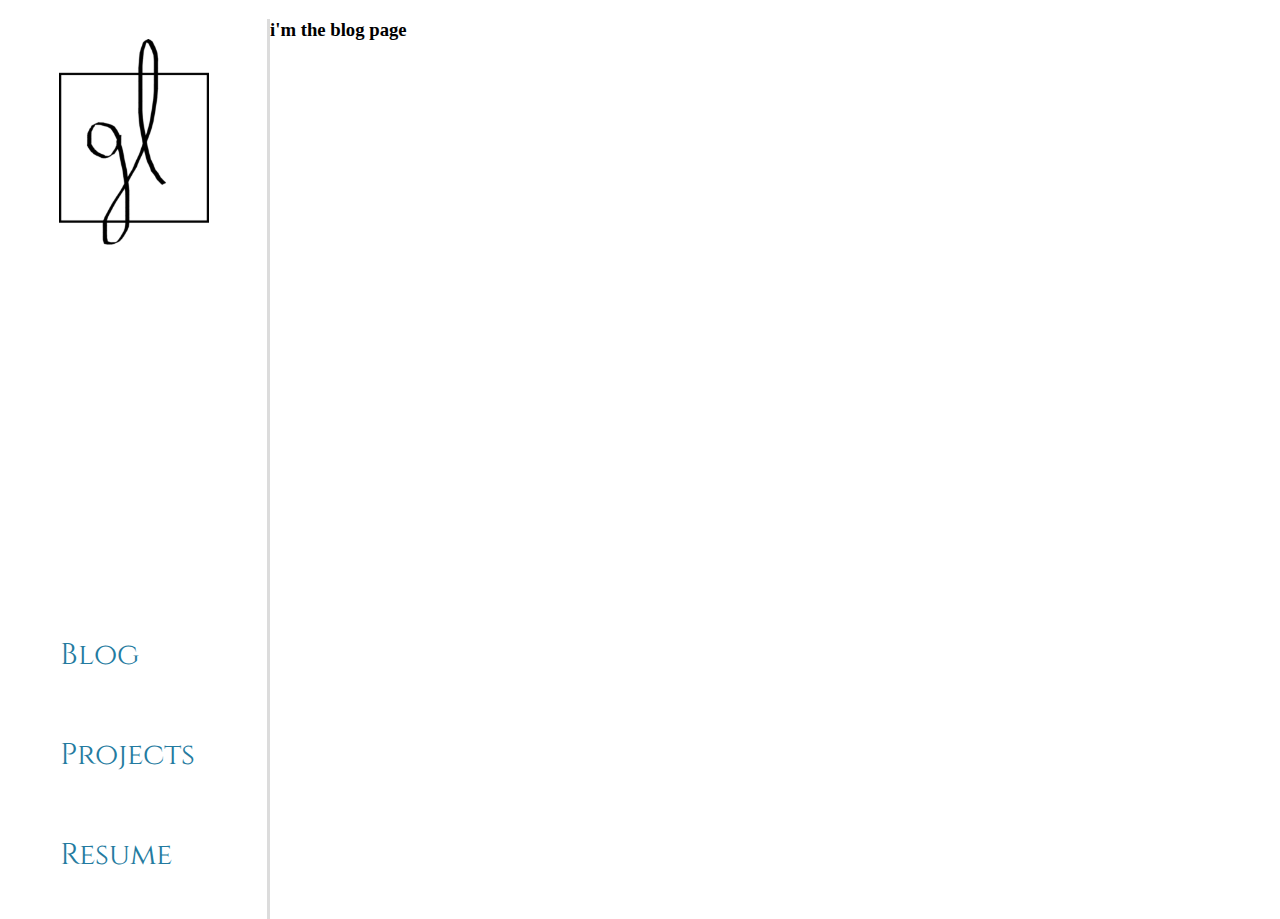
==== blog.html @ e76de94f "add working links to social icons" ====
<!DOCTYPE html>
<html>
  <head>
    <meta charset="utf-8">
    <title>Gracie Lundell</title>
    <link rel="stylesheet" href="css/master.css" media="screen" title="no title" charset="utf-8">
    <link href='https://fonts.googleapis.com/css?family=Cinzel' rel='stylesheet' type='text/css'>
  </head>
  <body>
    <div class="container">
      <div class="sidebar">
        <a href="index.html"><img class="glLogo" src="img/glLogo3.png" alt="" /></a>
        <ul>
          <li><a href="blog.html">Blog</a></li>
          <li><a href="projects.html">Projects</a></li>
          <li><a href="resume.html">Resume</a></li>
        </ul>
      </div>
      <div class="content">
        <h3>i'm the blog page</h3>
      </div>
    </div>
  </body>
</html>
---- css/master.css ----
*,
*::before,
*::after {
  -webkit-box-sizing: border-box;
  -moz-box-sizing: border-box;
  box-sizing: border-box; }

body {
  margin: 0px;
  padding: 0px; }

ul li {
  font-family: "Cinzel", serif; }

.sidebar {
  width: 270px;
  height: 100vh;
  border-right: 3px solid #DCDCDC;
  margin: 0px;
  float: left;
  padding: 20px; }
  .sidebar img {
    width: 150px;
    display: block;
    margin: auto;
    padding-bottom: 40vh; }
  .sidebar ul {
    display: block;
    margin: auto; }
    .sidebar ul li {
      list-style: none;
      padding: 30px 0;
      font-size: 30px; }
      .sidebar ul li a {
        text-decoration: none;
        color: #247BA0; }
        .sidebar ul li a:hover {
          color: #70c1b3; }
  .sidebar .personalLinks a img {
    padding: 0;
    width: 40px;
    margin: 0; }

/*# sourceMappingURL=master.css.map */
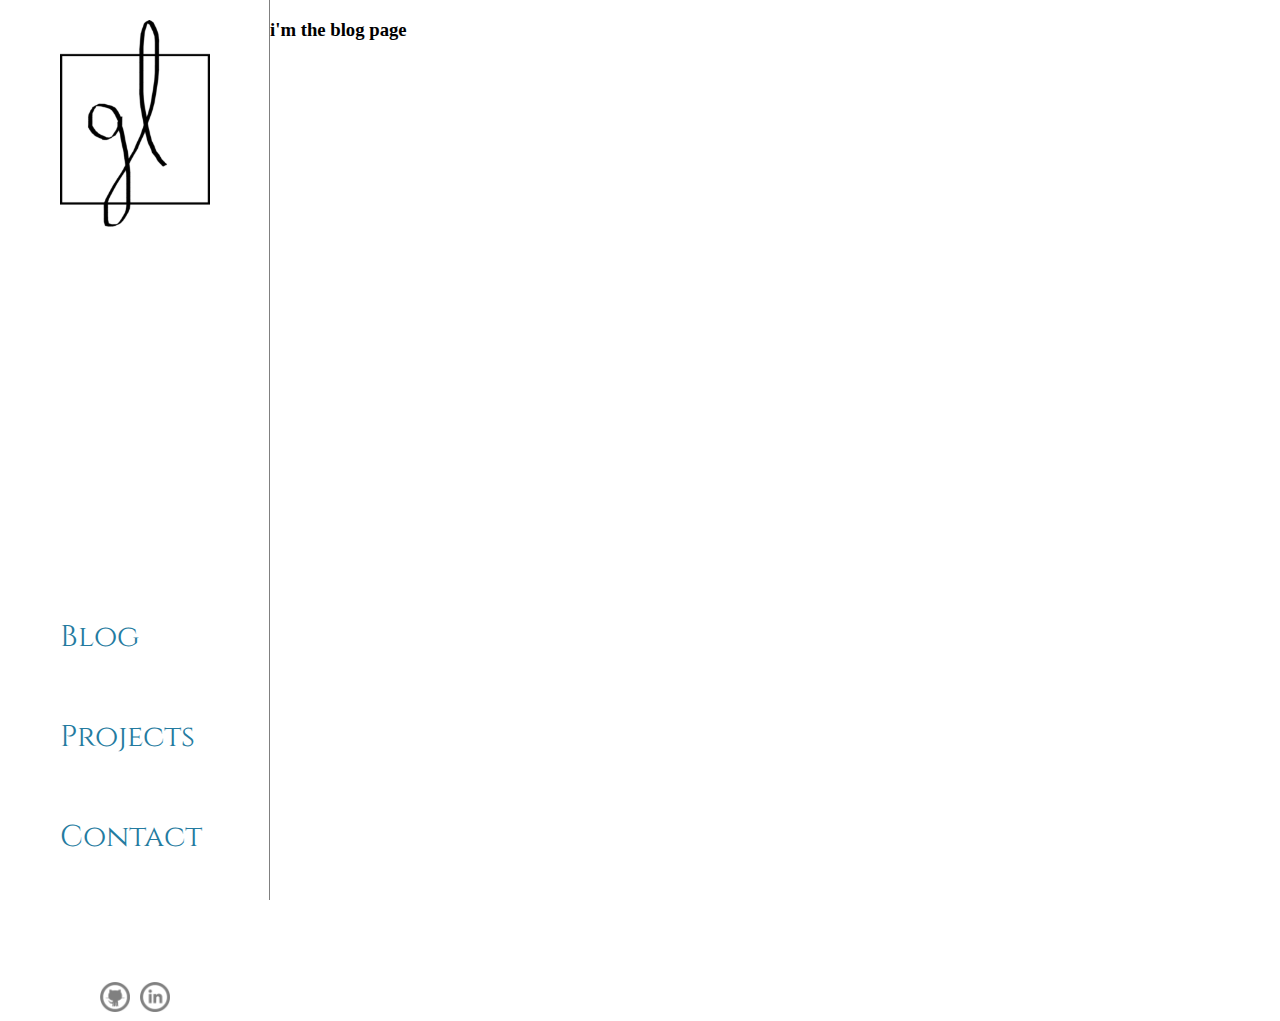
==== commit 4ea8cadb: "add background img to home" ====
--- a/blog.html
+++ b/blog.html
@@ -13,8 +13,18 @@
         <ul>
           <li><a href="blog.html">Blog</a></li>
           <li><a href="projects.html">Projects</a></li>
-          <li><a href="resume.html">Resume</a></li>
+          <li><a href="contact.html">Contact</a></li>
         </ul>
+
+        <div class="personalLinks">
+          <a class="social-icon" href="https://www.github.com/gracielundell">
+            <img src="img/github.png" alt="" />
+          </a>
+          <a class="social-icon" href="https://www.linkedin.com/in/gracielundell">
+            <img src="img/linkedin.png" alt="" />
+          </a>
+        </div>
+
       </div>
       <div class="content">
         <h3>i'm the blog page</h3>
--- a/css/master.css
+++ b/css/master.css
@@ -12,10 +12,16 @@
 ul li {
   font-family: "Cinzel", serif; }
 
+.name {
+  font-family: 'Libre Baskerville', serif;
+  font-size: 90px;
+  letter-spacing: 5px;
+  margin: 0; }
+
 .sidebar {
   width: 270px;
   height: 100vh;
-  border-right: 3px solid #DCDCDC;
+  border-right: 1px solid #808080;
   margin: 0px;
   float: left;
   padding: 20px; }
@@ -36,9 +42,35 @@
         color: #247BA0; }
         .sidebar ul li a:hover {
           color: #70c1b3; }
-  .sidebar .personalLinks a img {
-    padding: 0;
-    width: 40px;
-    margin: 0; }
+  .sidebar .personalLinks {
+    display: flex;
+    justify-content: center;
+    padding-top: 10vh; }
+    .sidebar .personalLinks .social-icon img {
+      display: inline-block;
+      padding: 5px;
+      width: 40px; }
+
+.content {
+  display: flex;
+  height: 100vh; }
+  .content .blurb {
+    margin: auto;
+    display: block;
+    text-align: center; }
+    .content .blurb p:last-child {
+      font-size: 30px; }
+
+.contentHome {
+  display: flex;
+  height: 100vh;
+  background: url("../img/background2.JPG") no-repeat top;
+  background-size: cover; }
+  .contentHome .blurb {
+    margin: auto;
+    display: block;
+    text-align: center; }
+    .contentHome .blurb p:last-child {
+      font-size: 22px; }
 
 /*# sourceMappingURL=master.css.map */
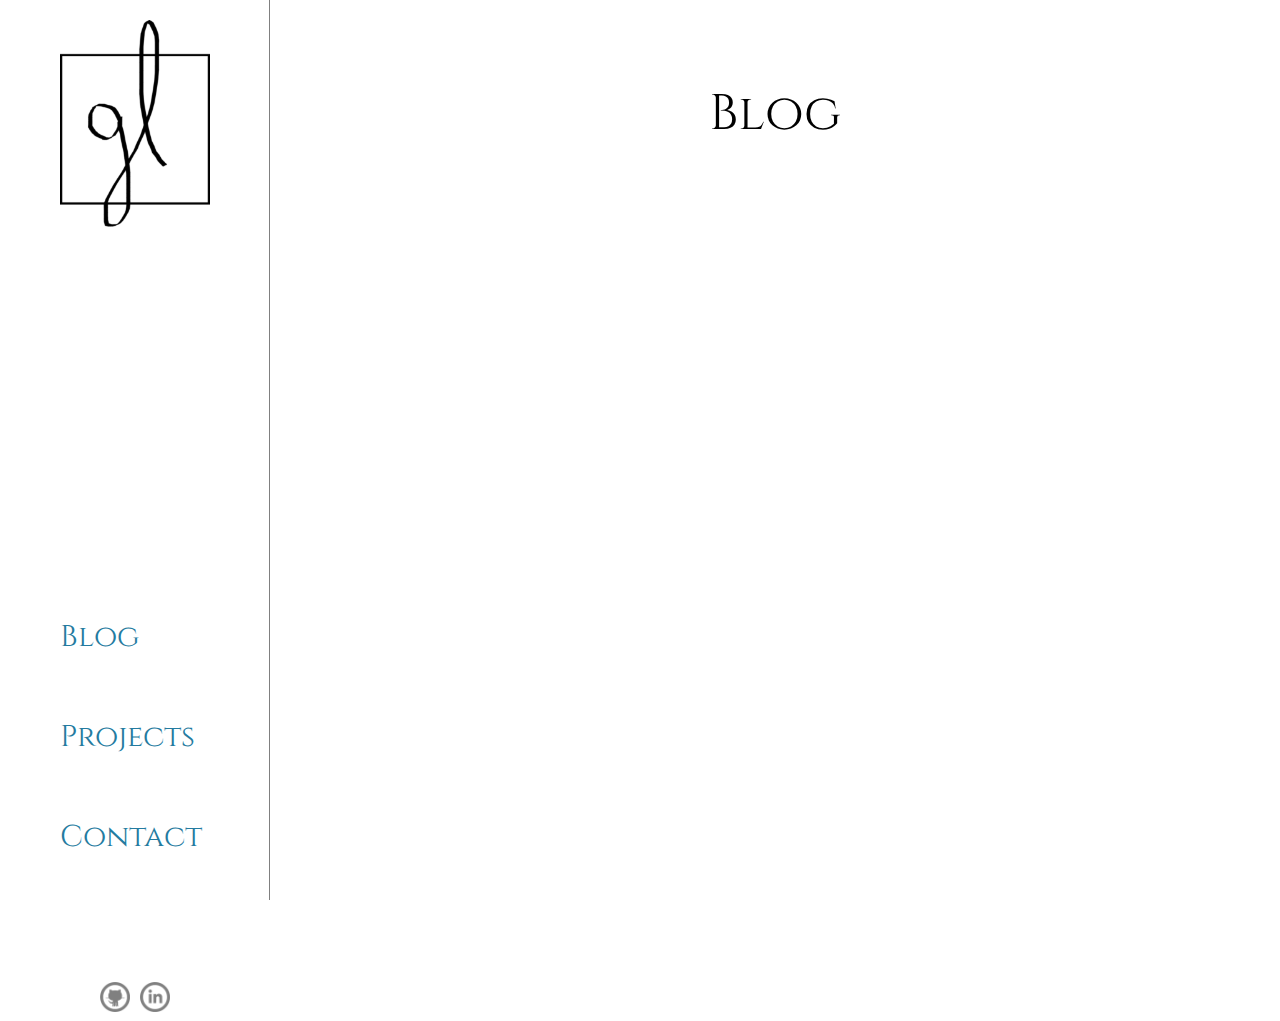
==== commit 4cbf994f: "add title to blog page" ====
--- a/blog.html
+++ b/blog.html
@@ -27,7 +27,7 @@
 
       </div>
       <div class="content">
-        <h3>i'm the blog page</h3>
+        <p>Blog</p>
       </div>
     </div>
   </body>
--- a/css/master.css
+++ b/css/master.css
@@ -17,6 +17,10 @@
   font-size: 90px;
   letter-spacing: 5px;
   margin: 0; }
+
+.content p {
+  font-family: "Cinzel", serif;
+  font-size: 50px; }
 
 .sidebar {
   width: 270px;
@@ -52,6 +56,16 @@
       width: 40px; }
 
 .content {
+  margin-left: 20%;
+  padding: 40px;
+  display: flex; }
+  .content p {
+    justify-content: center;
+    display: block;
+    margin: 0 auto;
+    padding-top: 40px; }
+
+.content {
   display: flex;
   height: 100vh; }
   .content .blurb {
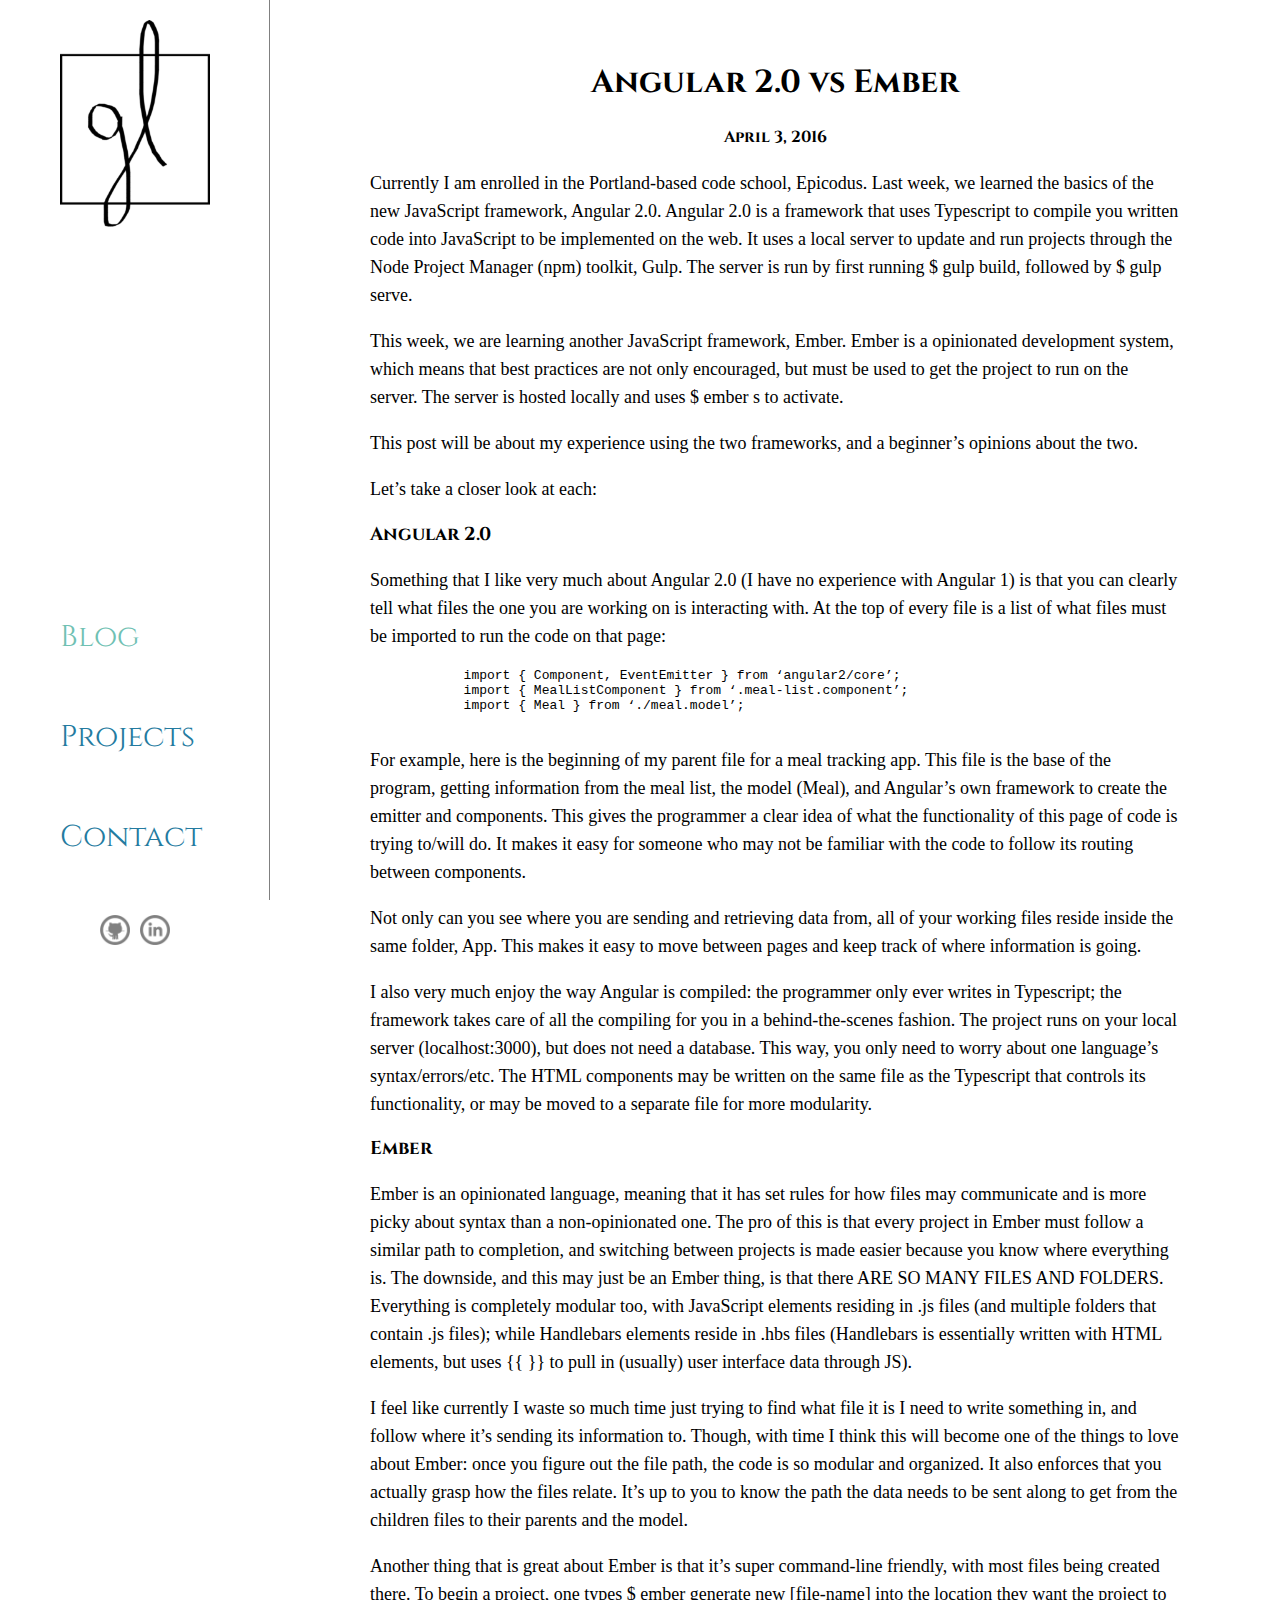
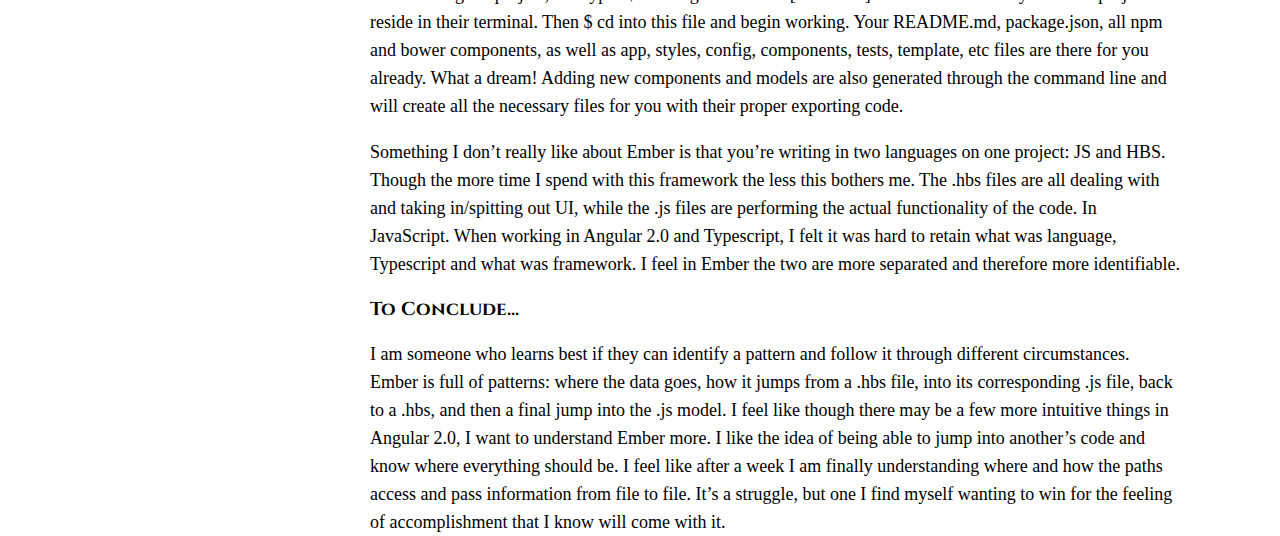
==== commit ed2a8bda: "add and style 'active' class to indicate current page" ====
--- a/blog.html
+++ b/blog.html
@@ -5,12 +5,14 @@
     <title>Gracie Lundell</title>
     <link rel="stylesheet" href="css/master.css" media="screen" title="no title" charset="utf-8">
     <link href='https://fonts.googleapis.com/css?family=Cinzel' rel='stylesheet' type='text/css'>
+    <script src="https://ajax.googleapis.com/ajax/libs/jquery/1.12.2/jquery.min.js"></script>
+    <script src="js/scripts.js" charset="utf-8"></script>
   </head>
   <body>
     <div class="container">
       <div class="sidebar">
         <a href="index.html"><img class="glLogo" src="img/glLogo3.png" alt="" /></a>
-        <ul>
+        <ul class="navbar">
           <li><a href="blog.html">Blog</a></li>
           <li><a href="projects.html">Projects</a></li>
           <li><a href="contact.html">Contact</a></li>
@@ -25,10 +27,37 @@
           </a>
         </div>
 
-      </div>
+      </div> <!-- end sidebar -->
+
       <div class="content">
-        <p>Blog</p>
-      </div>
-    </div>
+        <div class="blogPost">
+          <h1>Angular 2.0 vs Ember</h1>
+          <h4>April 3, 2016</h4>
+          <p>Currently I am enrolled in the Portland-based code school, Epicodus. Last week, we learned the basics of the new JavaScript framework, Angular 2.0. Angular 2.0 is a framework that uses Typescript to compile you written code into JavaScript to be implemented on the web. It uses a local server to update and run projects through the Node Project Manager (npm) toolkit, Gulp. The server is run by first running <span class=“accent”>$ gulp build</span>, followed by <span class=“accent”> $ gulp serve</span>.</p>
+          <p>This week, we are learning another JavaScript framework, Ember. Ember is a opinionated development system, which means that best practices are not only encouraged, but must be used to get the project to run on the server. The server is hosted locally and uses <span class=“accent”>$ ember s</span> to activate.</p>
+          <p>This post will be about my experience using the two frameworks, and a beginner’s opinions about the two.</p>
+          <p>Let’s take a closer look at each:</p>
+          <h3>Angular 2.0</h3>
+          <p>Something that I like very much about Angular 2.0 (I have no experience with Angular 1) is that you can clearly tell what files the one you are working on is interacting with. At the top of every file is a list of what files must be imported to run the code on that page:</p>
+          <pre>
+            import { Component, EventEmitter } from ‘angular2/core’;
+            import { MealListComponent } from ‘.meal-list.component’;
+            import { Meal } from ‘./meal.model’;
+          </pre>
+          <p>For example, here is the beginning of my parent file for a meal tracking app. This file is the base of the program, getting information from the meal list, the model (Meal), and Angular’s own framework to create the emitter and components. This gives the programmer a clear idea of what the functionality of this page of code is trying to/will do. It makes it easy for someone who may not be familiar with the code to follow its routing between components. </p>
+          <p>Not only can you see where you are sending and retrieving data from, all of your working files reside inside the same folder, App. This makes it easy to move between pages and keep track of where information is going. </p>
+          <p>I also very much enjoy the way Angular is compiled: the programmer only ever writes in Typescript; the framework takes care of all the compiling for you in a behind-the-scenes fashion. The project runs on your local server (localhost:3000), but does not need a database. This way, you only need to worry about one language’s syntax/errors/etc. The HTML components may be written on the same file as the Typescript that controls its functionality, or may be moved to a separate file for more modularity.</p>
+          <h3>Ember</h3>
+          <p>Ember is an opinionated language, meaning that it has set rules for how files may communicate and is more picky about syntax than a non-opinionated one. The pro of this is that every project in Ember must follow a similar path to completion, and switching between projects is made easier because you know where everything is. The downside, and this may just be an Ember thing, is that there ARE SO MANY FILES AND FOLDERS. Everything is completely modular too, with JavaScript elements residing in .js files (and multiple folders that contain .js files); while Handlebars elements reside in .hbs files (Handlebars is essentially written with HTML elements, but uses <span class=“accent”>{{ }}</span> to pull in (usually) user interface data through JS). </p>
+          <p>I feel like currently I waste so much time just trying to find what file it is I need to write something in, and follow where it’s sending its information to. Though, with time I think this will become one of the things to love about Ember: once you figure out the file path, the code is so modular and organized. It also enforces that you actually grasp how the files relate. It’s up to you to know the path the data needs to be sent along to get from the children files to their parents and the model. </p>
+          <p>Another thing that is great about Ember is that it’s super command-line friendly, with most files being created there. To begin a project, one types <span class=“accent”>$ ember generate new [file-name]</span> into the location they want the project to reside in their terminal. Then <span class=“accent”>$ cd</span> into this file and begin working. Your README.md, package.json, all npm and bower components, as well as app, styles, config, components, tests, template, etc files are there for you already. What a dream! Adding new components and models are also generated through the command line and will create all the necessary files for you with their proper exporting code.
+          </p>
+          <p>Something I don’t really like about Ember is that you’re writing in two languages on one project: JS and HBS. Though the more time I spend with this framework the less this bothers me. The .hbs files are all dealing with and taking in/spitting out UI, while the .js files are performing the actual functionality of the code. In JavaScript. When working in Angular 2.0 and Typescript, I felt it was hard to retain what was language, Typescript and what was framework. I feel in Ember the two are more separated and therefore more identifiable. </p>
+          <h3>To Conclude...</h3>
+          <p>I am someone who learns best if they can identify a pattern and follow it through different circumstances. Ember is full of patterns: where the data goes, how it jumps from a .hbs file, into its corresponding .js file, back to a .hbs, and then a final jump into the .js model. I feel like though there may be a few more intuitive things in Angular 2.0, I want to understand Ember more. I like the idea of being able to jump into another’s code and know where everything should be. I feel like after a week I am finally understanding where and how the paths access and pass information from file to file. It’s a struggle, but one I find myself wanting to win for the feeling of accomplishment that I know will come with it. </p>
+        </div>  <!-- end blogpost -->
+      </div> <!-- end content -->
+
+    </div> <!-- end container -->
   </body>
 </html>
--- a/css/master.css
+++ b/css/master.css
@@ -18,9 +18,16 @@
   letter-spacing: 5px;
   margin: 0; }
 
+.content h1, .content h4 {
+  display: flex;
+  font-family: "Cinzel", serif;
+  justify-content: center; }
+.content h3 {
+  font-family: "Cinzel", serif; }
 .content p {
-  font-family: "Cinzel", serif;
-  font-size: 50px; }
+  font-family: 'Libre Baskerville', serif;
+  font-size: 18px;
+  line-height: 28px; }
 
 .sidebar {
   width: 270px;
@@ -45,25 +52,23 @@
         text-decoration: none;
         color: #247BA0; }
         .sidebar ul li a:hover {
-          color: #70c1b3; }
+          text-decoration: underline; }
   .sidebar .personalLinks {
     display: flex;
     justify-content: center;
-    padding-top: 10vh; }
+    padding-top: 10%; }
     .sidebar .personalLinks .social-icon img {
       display: inline-block;
       padding: 5px;
       width: 40px; }
 
+.navbar .active {
+  color: #70c1b3; }
+
 .content {
   margin-left: 20%;
-  padding: 40px;
-  display: flex; }
-  .content p {
-    justify-content: center;
-    display: block;
-    margin: 0 auto;
-    padding-top: 40px; }
+  padding: 40px 100px;
+  height: 100vh; }
 
 .content {
   display: flex;
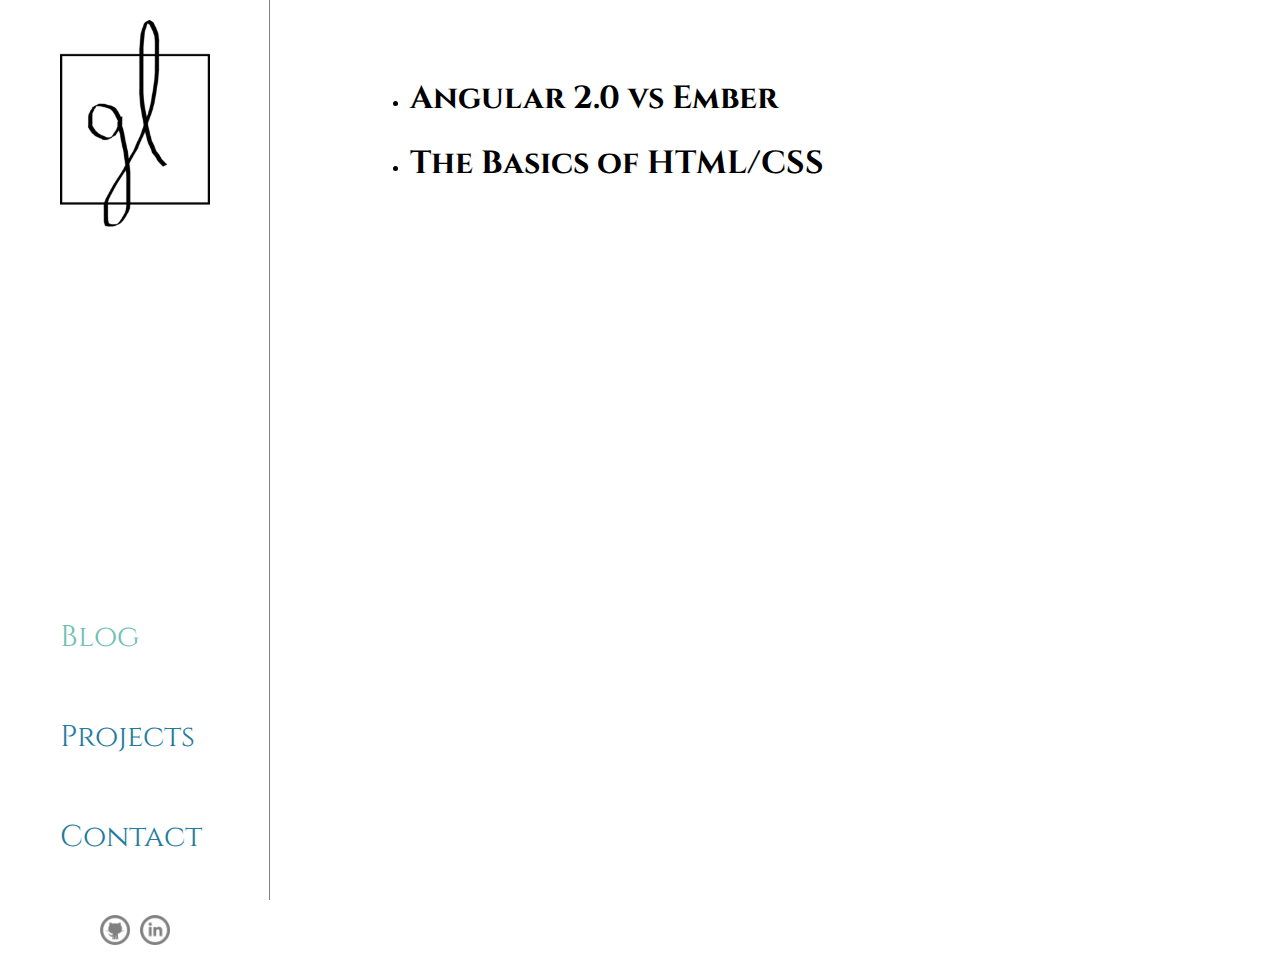
==== commit 7a391914: "add blog posts" ====
--- a/blog.html
+++ b/blog.html
@@ -30,32 +30,77 @@
       </div> <!-- end sidebar -->
 
       <div class="content">
-        <div class="blogPost">
-          <h1>Angular 2.0 vs Ember</h1>
-          <h4>April 3, 2016</h4>
-          <p>Currently I am enrolled in the Portland-based code school, Epicodus. Last week, we learned the basics of the new JavaScript framework, Angular 2.0. Angular 2.0 is a framework that uses Typescript to compile you written code into JavaScript to be implemented on the web. It uses a local server to update and run projects through the Node Project Manager (npm) toolkit, Gulp. The server is run by first running <span class=“accent”>$ gulp build</span>, followed by <span class=“accent”> $ gulp serve</span>.</p>
-          <p>This week, we are learning another JavaScript framework, Ember. Ember is a opinionated development system, which means that best practices are not only encouraged, but must be used to get the project to run on the server. The server is hosted locally and uses <span class=“accent”>$ ember s</span> to activate.</p>
-          <p>This post will be about my experience using the two frameworks, and a beginner’s opinions about the two.</p>
-          <p>Let’s take a closer look at each:</p>
-          <h3>Angular 2.0</h3>
-          <p>Something that I like very much about Angular 2.0 (I have no experience with Angular 1) is that you can clearly tell what files the one you are working on is interacting with. At the top of every file is a list of what files must be imported to run the code on that page:</p>
-          <pre>
-            import { Component, EventEmitter } from ‘angular2/core’;
-            import { MealListComponent } from ‘.meal-list.component’;
-            import { Meal } from ‘./meal.model’;
-          </pre>
-          <p>For example, here is the beginning of my parent file for a meal tracking app. This file is the base of the program, getting information from the meal list, the model (Meal), and Angular’s own framework to create the emitter and components. This gives the programmer a clear idea of what the functionality of this page of code is trying to/will do. It makes it easy for someone who may not be familiar with the code to follow its routing between components. </p>
-          <p>Not only can you see where you are sending and retrieving data from, all of your working files reside inside the same folder, App. This makes it easy to move between pages and keep track of where information is going. </p>
-          <p>I also very much enjoy the way Angular is compiled: the programmer only ever writes in Typescript; the framework takes care of all the compiling for you in a behind-the-scenes fashion. The project runs on your local server (localhost:3000), but does not need a database. This way, you only need to worry about one language’s syntax/errors/etc. The HTML components may be written on the same file as the Typescript that controls its functionality, or may be moved to a separate file for more modularity.</p>
-          <h3>Ember</h3>
-          <p>Ember is an opinionated language, meaning that it has set rules for how files may communicate and is more picky about syntax than a non-opinionated one. The pro of this is that every project in Ember must follow a similar path to completion, and switching between projects is made easier because you know where everything is. The downside, and this may just be an Ember thing, is that there ARE SO MANY FILES AND FOLDERS. Everything is completely modular too, with JavaScript elements residing in .js files (and multiple folders that contain .js files); while Handlebars elements reside in .hbs files (Handlebars is essentially written with HTML elements, but uses <span class=“accent”>{{ }}</span> to pull in (usually) user interface data through JS). </p>
-          <p>I feel like currently I waste so much time just trying to find what file it is I need to write something in, and follow where it’s sending its information to. Though, with time I think this will become one of the things to love about Ember: once you figure out the file path, the code is so modular and organized. It also enforces that you actually grasp how the files relate. It’s up to you to know the path the data needs to be sent along to get from the children files to their parents and the model. </p>
-          <p>Another thing that is great about Ember is that it’s super command-line friendly, with most files being created there. To begin a project, one types <span class=“accent”>$ ember generate new [file-name]</span> into the location they want the project to reside in their terminal. Then <span class=“accent”>$ cd</span> into this file and begin working. Your README.md, package.json, all npm and bower components, as well as app, styles, config, components, tests, template, etc files are there for you already. What a dream! Adding new components and models are also generated through the command line and will create all the necessary files for you with their proper exporting code.
-          </p>
-          <p>Something I don’t really like about Ember is that you’re writing in two languages on one project: JS and HBS. Though the more time I spend with this framework the less this bothers me. The .hbs files are all dealing with and taking in/spitting out UI, while the .js files are performing the actual functionality of the code. In JavaScript. When working in Angular 2.0 and Typescript, I felt it was hard to retain what was language, Typescript and what was framework. I feel in Ember the two are more separated and therefore more identifiable. </p>
-          <h3>To Conclude...</h3>
-          <p>I am someone who learns best if they can identify a pattern and follow it through different circumstances. Ember is full of patterns: where the data goes, how it jumps from a .hbs file, into its corresponding .js file, back to a .hbs, and then a final jump into the .js model. I feel like though there may be a few more intuitive things in Angular 2.0, I want to understand Ember more. I like the idea of being able to jump into another’s code and know where everything should be. I feel like after a week I am finally understanding where and how the paths access and pass information from file to file. It’s a struggle, but one I find myself wanting to win for the feeling of accomplishment that I know will come with it. </p>
-        </div>  <!-- end blogpost -->
+        <ul class="blog">
+          <li>
+            <div class="blogPost">
+              <h1 id="angularVSember">Angular 2.0 vs Ember</h1>
+              <div id="blogPost2">
+                <h4>April 3, 2016</h4>
+                <p>Currently I am enrolled in the Portland-based code school, Epicodus. Last week, we learned the basics of the new JavaScript framework, Angular 2.0. Angular 2.0 is a framework that uses Typescript to compile you written code into JavaScript to be implemented on the web. It uses a local server to update and run projects through the Node Project Manager (npm) toolkit, Gulp. The server is run by first running <span class=“accent”>$ gulp build</span>, followed by <span class=“accent”> $ gulp serve</span>.</p>
+                <p>This week, we are learning another JavaScript framework, Ember. Ember is a opinionated development system, which means that best practices are not only encouraged, but must be used to get the project to run on the server. The server is hosted locally and uses <span class=“accent”>$ ember s</span> to activate.</p>
+                <p>This post will be about my experience using the two frameworks, and a beginner’s opinions about the two.</p>
+                <p>Let’s take a closer look at each:</p>
+                <h2>Angular 2.0</h2>
+                <p>Something that I like very much about Angular 2.0 (I have no experience with Angular 1) is that you can clearly tell what files the one you are working on is interacting with. At the top of every file is a list of what files must be imported to run the code on that page:</p>
+                <pre>
+                  import { Component, EventEmitter } from ‘angular2/core’;
+                  import { MealListComponent } from ‘.meal-list.component’;
+                  import { Meal } from ‘./meal.model’;
+                </pre>
+                <p>For example, here is the beginning of my parent file for a meal tracking app. This file is the base of the program, getting information from the meal list, the model (Meal), and Angular’s own framework to create the emitter and components. This gives the programmer a clear idea of what the functionality of this page of code is trying to/will do. It makes it easy for someone who may not be familiar with the code to follow its routing between components. </p>
+                <p>Not only can you see where you are sending and retrieving data from, all of your working files reside inside the same folder, App. This makes it easy to move between pages and keep track of where information is going. </p>
+                <p>I also very much enjoy the way Angular is compiled: the programmer only ever writes in Typescript; the framework takes care of all the compiling for you in a behind-the-scenes fashion. The project runs on your local server (localhost:3000), but does not need a database. This way, you only need to worry about one language’s syntax/errors/etc. The HTML components may be written on the same file as the Typescript that controls its functionality, or may be moved to a separate file for more modularity.</p>
+                <h2>Ember</h2>
+                <p>Ember is an opinionated language, meaning that it has set rules for how files may communicate and is more picky about syntax than a non-opinionated one. The pro of this is that every project in Ember must follow a similar path to completion, and switching between projects is made easier because you know where everything is. The downside, and this may just be an Ember thing, is that there ARE SO MANY FILES AND FOLDERS. Everything is completely modular too, with JavaScript elements residing in .js files (and multiple folders that contain .js files); while Handlebars elements reside in .hbs files (Handlebars is essentially written with HTML elements, but uses <span class=“accent”>{{ }}</span> to pull in (usually) user interface data through JS). </p>
+                <p>I feel like currently I waste so much time just trying to find what file it is I need to write something in, and follow where it’s sending its information to. Though, with time I think this will become one of the things to love about Ember: once you figure out the file path, the code is so modular and organized. It also enforces that you actually grasp how the files relate. It’s up to you to know the path the data needs to be sent along to get from the children files to their parents and the model. </p>
+                <p>Another thing that is great about Ember is that it’s super command-line friendly, with most files being created there. To begin a project, one types <span class=“accent”>$ ember generate new [file-name]</span> into the location they want the project to reside in their terminal. Then <span class=“accent”>$ cd</span> into this file and begin working. Your README.md, package.json, all npm and bower components, as well as app, styles, config, components, tests, template, etc files are there for you already. What a dream! Adding new components and models are also generated through the command line and will create all the necessary files for you with their proper exporting code.
+                </p>
+                <p>Something I don’t really like about Ember is that you’re writing in two languages on one project: JS and HBS. Though the more time I spend with this framework the less this bothers me. The .hbs files are all dealing with and taking in/spitting out UI, while the .js files are performing the actual functionality of the code. In JavaScript. When working in Angular 2.0 and Typescript, I felt it was hard to retain what was language, Typescript and what was framework. I feel in Ember the two are more separated and therefore more identifiable. </p>
+                <h2>To Conclude...</h2>
+                <p>I am someone who learns best if they can identify a pattern and follow it through different circumstances. Ember is full of patterns: where the data goes, how it jumps from a .hbs file, into its corresponding .js file, back to a .hbs, and then a final jump into the .js model. I feel like though there may be a few more intuitive things in Angular 2.0, I want to understand Ember more. I like the idea of being able to jump into another’s code and know where everything should be. I feel like after a week I am finally understanding where and how the paths access and pass information from file to file. It’s a struggle, but one I find myself wanting to win for the feeling of accomplishment that I know will come with it. </p>
+              </div> <!-- end blogPost2 -->
+            </div>  <!-- end blogpost -->
+          </li>
+          <li>
+            <div class="blogPost">
+              <h1 id="htmlBasics">The Basics of HTML/CSS</h1>
+              <div id="blogPost1">
+                <h5>Jan 18, 2016</h5>
+                <p>We all know that first impressions are vital to successful business and social interactions. In today’s society, webpages are increasingly becoming more influential as a means of presenting ourselves. If a webpage does not initially grab someone's attention, either through ease-of-layout, color scheme, etc, there is a large chance the user will leave the site sooner than they would have had it something that grabbed their attention. Even for people who do not care about visuals as much when it comes to the web, if a page is hard to maneuver they will not spend time there.</p>
+                <p>This is where well done HTML and CSS can come into play in vital ways. HTML (Hyper Text Markup Language) is used to place content on a webpage, using tags to display and manipulate different content. CSS (Cascading Style Sheets) is what is used to style the webpage on top of the HTML and determines where and how the content will lie on the page. Here are some examples of HTML:</p>
+                <pre>
+                  HTML tags
+                  &#60em&#62...&#60/em&#62
+                  &#60p&#62...&#60/p&#62
+                  &#60img&#62
+                </pre>
+                <p>The main difference between HTML and CSS is that HTMl tags are used with and when writing the actual webpage. For example, the <p> tag is used to begin a new paragraph, applied to the actual content of the page. The styling that is supplied by the CSS is done entirely in a separate file from the content and is linked to at the beginning of the page. As to targeting specific aspects of the page, CSS is referenced through classes, id's, and HTML tags. The CSS styling in its specific file may look something like this: <p>
+                  <pre>
+                    p {
+                      font-size: 20px;
+                      text-align: center;
+                    }
+                  </pre>
+                  <p>This exapmle of CSS styling targets the p tag (which tells the HTML where to add line breaks for paragraphs), and says that the text should be 20 pixels in size, and should be centered on the page.</p>
+                  <p>Using only these two in conjunction, the HTML to determine the content and the CSS to style it, one can make a beautiful site, but will experience immense frustration in the process. But wait! The Bootstrap library, developed by the folks at Twitter, makes styling the webpage SO MUCH EASIER. One can apply already initialized classes inside a div tag that will automatically change the way the page looks. An example:</p>
+                  <pre>
+                    &#60div class=“jumbotron”&#62
+                    &#60/div&#62
+                  </pre>
+                  <p>This applied tag can then be (optionally) further styled to fit the individual’s specific taste. The most used tool for customizing Bootstrap is the Box Model. </p>
+                  <img src="img/box-model.png" alt="Picture of the box model">
+                  <p>The box model is used to segregate the different parts of the page that surround each HTML aspect. The HTML (content) is surrounds by three aspects: the margin, the border, and the padding. </p>
+                  <p><u>Margin:</u> transparent area between articles on the webpage. Provides spacing without affecting anything but layout on the page.</p>
+                  <p><u>Border:</u> surrounds the padding; may be partially or fully applied to an element on the webpage to add a visual separation (as with a line between sections on the page).</p>
+                  <p><u>Padding:</u>  creates transparent space around the content on a page</p>
+                  <p>Using the Bootstrap library in conjunction with the box model is an easy way to add specific styling to your webpage with minimal effort. </p>
+                </div> <!-- end blogPost1 -->
+              </div> <!-- end blogpost -->
+          </li>
+        </ul>
+
+
+
       </div> <!-- end content -->
 
     </div> <!-- end container -->
--- a/css/master.css
+++ b/css/master.css
@@ -19,11 +19,10 @@
   margin: 0; }
 
 .content h1, .content h4 {
-  display: flex;
+  font-family: "Cinzel", serif; }
+.content h2 {
   font-family: "Cinzel", serif;
-  justify-content: center; }
-.content h3 {
-  font-family: "Cinzel", serif; }
+  color: #70c1b3; }
 .content p {
   font-family: 'Libre Baskerville', serif;
   font-size: 18px;
@@ -68,7 +67,17 @@
 .content {
   margin-left: 20%;
   padding: 40px 100px;
-  height: 100vh; }
+  height: 100vh;
+  overflow: auto; }
+  .content .blog ul {
+    display: block;
+    margin: auto; }
+    .content .blog ul li {
+      list-style: none; }
+  .content #blogPost2 {
+    display: none; }
+  .content #blogPost1 {
+    display: none; }
 
 .content {
   display: flex;
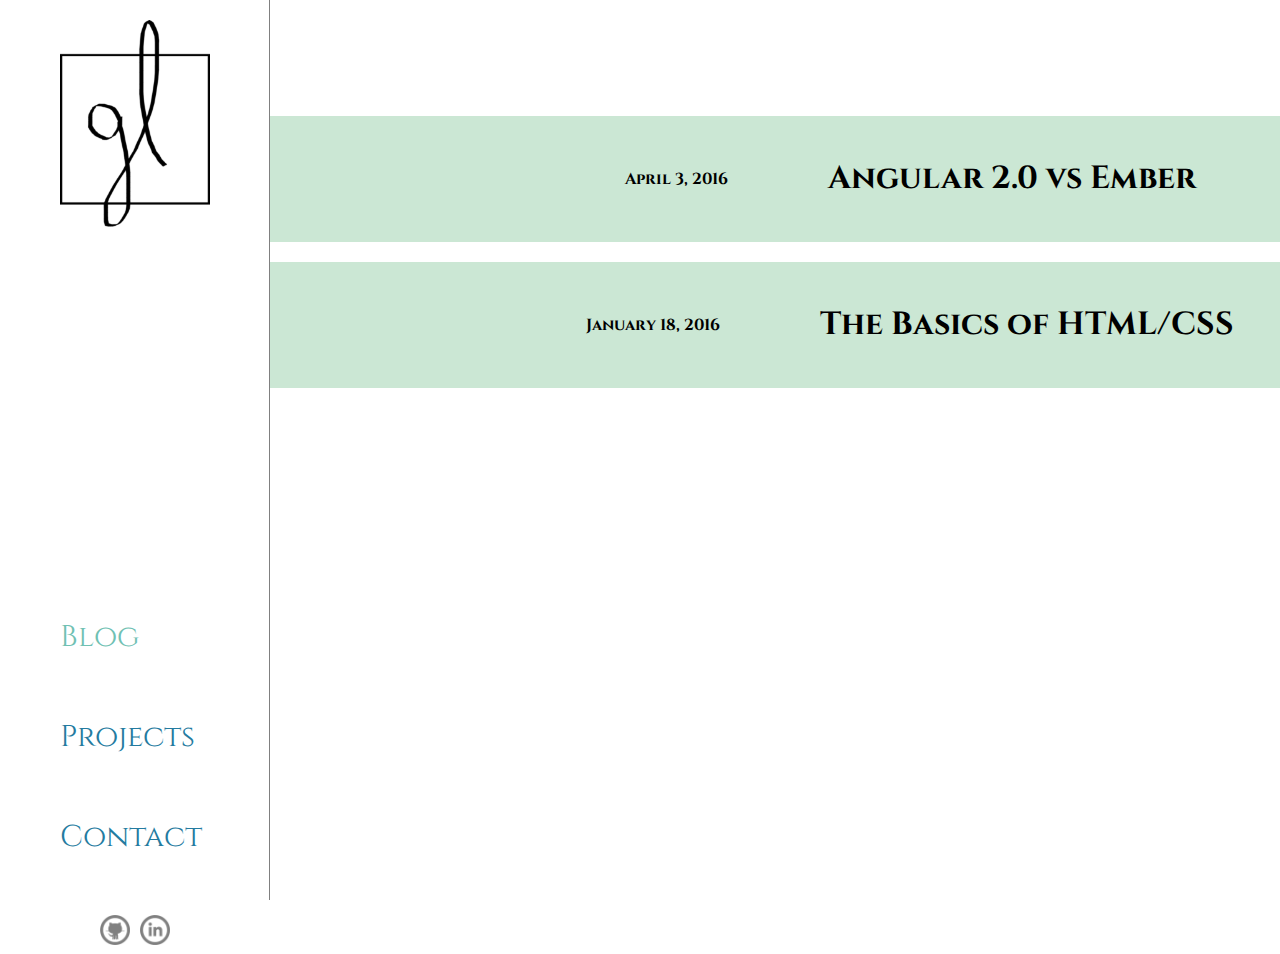
==== commit 6a0dccc7: "style blog posts" ====
--- a/blog.html
+++ b/blog.html
@@ -32,10 +32,10 @@
       <div class="content">
         <ul class="blog">
           <li>
-            <div class="blogPost">
-              <h1 id="angularVSember">Angular 2.0 vs Ember</h1>
+            <div class="blogPost" id="angularVSember">
+              <h4>April 3, 2016</h4>
+              <h1 >Angular 2.0 vs Ember</h1>
               <div id="blogPost2">
-                <h4>April 3, 2016</h4>
                 <p>Currently I am enrolled in the Portland-based code school, Epicodus. Last week, we learned the basics of the new JavaScript framework, Angular 2.0. Angular 2.0 is a framework that uses Typescript to compile you written code into JavaScript to be implemented on the web. It uses a local server to update and run projects through the Node Project Manager (npm) toolkit, Gulp. The server is run by first running <span class=“accent”>$ gulp build</span>, followed by <span class=“accent”> $ gulp serve</span>.</p>
                 <p>This week, we are learning another JavaScript framework, Ember. Ember is a opinionated development system, which means that best practices are not only encouraged, but must be used to get the project to run on the server. The server is hosted locally and uses <span class=“accent”>$ ember s</span> to activate.</p>
                 <p>This post will be about my experience using the two frameworks, and a beginner’s opinions about the two.</p>
@@ -62,10 +62,10 @@
             </div>  <!-- end blogpost -->
           </li>
           <li>
-            <div class="blogPost">
-              <h1 id="htmlBasics">The Basics of HTML/CSS</h1>
+            <div class="blogPost"id="htmlBasics">
+              <h4>January 18, 2016</h4>
+              <h1>The Basics of HTML/CSS</h1>
               <div id="blogPost1">
-                <h5>Jan 18, 2016</h5>
                 <p>We all know that first impressions are vital to successful business and social interactions. In today’s society, webpages are increasingly becoming more influential as a means of presenting ourselves. If a webpage does not initially grab someone's attention, either through ease-of-layout, color scheme, etc, there is a large chance the user will leave the site sooner than they would have had it something that grabbed their attention. Even for people who do not care about visuals as much when it comes to the web, if a page is hard to maneuver they will not spend time there.</p>
                 <p>This is where well done HTML and CSS can come into play in vital ways. HTML (Hyper Text Markup Language) is used to place content on a webpage, using tags to display and manipulate different content. CSS (Cascading Style Sheets) is what is used to style the webpage on top of the HTML and determines where and how the content will lie on the page. Here are some examples of HTML:</p>
                 <pre>
@@ -80,22 +80,22 @@
                       font-size: 20px;
                       text-align: center;
                     }
-                  </pre>
-                  <p>This exapmle of CSS styling targets the p tag (which tells the HTML where to add line breaks for paragraphs), and says that the text should be 20 pixels in size, and should be centered on the page.</p>
-                  <p>Using only these two in conjunction, the HTML to determine the content and the CSS to style it, one can make a beautiful site, but will experience immense frustration in the process. But wait! The Bootstrap library, developed by the folks at Twitter, makes styling the webpage SO MUCH EASIER. One can apply already initialized classes inside a div tag that will automatically change the way the page looks. An example:</p>
-                  <pre>
-                    &#60div class=“jumbotron”&#62
-                    &#60/div&#62
-                  </pre>
-                  <p>This applied tag can then be (optionally) further styled to fit the individual’s specific taste. The most used tool for customizing Bootstrap is the Box Model. </p>
-                  <img src="img/box-model.png" alt="Picture of the box model">
-                  <p>The box model is used to segregate the different parts of the page that surround each HTML aspect. The HTML (content) is surrounds by three aspects: the margin, the border, and the padding. </p>
-                  <p><u>Margin:</u> transparent area between articles on the webpage. Provides spacing without affecting anything but layout on the page.</p>
-                  <p><u>Border:</u> surrounds the padding; may be partially or fully applied to an element on the webpage to add a visual separation (as with a line between sections on the page).</p>
-                  <p><u>Padding:</u>  creates transparent space around the content on a page</p>
-                  <p>Using the Bootstrap library in conjunction with the box model is an easy way to add specific styling to your webpage with minimal effort. </p>
-                </div> <!-- end blogPost1 -->
-              </div> <!-- end blogpost -->
+                </pre>
+                <p>This exapmle of CSS styling targets the p tag (which tells the HTML where to add line breaks for paragraphs), and says that the text should be 20 pixels in size, and should be centered on the page.</p>
+                <p>Using only these two in conjunction, the HTML to determine the content and the CSS to style it, one can make a beautiful site, but will experience immense frustration in the process. But wait! The Bootstrap library, developed by the folks at Twitter, makes styling the webpage SO MUCH EASIER. One can apply already initialized classes inside a div tag that will automatically change the way the page looks. An example:</p>
+                <pre>
+                  &#60div class=“jumbotron”&#62
+                  &#60/div&#62
+                </pre>
+                <p>This applied tag can then be (optionally) further styled to fit the individual’s specific taste. The most used tool for customizing Bootstrap is the Box Model. </p>
+                <img src="img/box-model.png" alt="Picture of the box model">
+                <p>The box model is used to segregate the different parts of the page that surround each HTML aspect. The HTML (content) is surrounds by three aspects: the margin, the border, and the padding. </p>
+                <p><u>Margin:</u> transparent area between articles on the webpage. Provides spacing without affecting anything but layout on the page.</p>
+                <p><u>Border:</u> surrounds the padding; may be partially or fully applied to an element on the webpage to add a visual separation (as with a line between sections on the page).</p>
+                <p><u>Padding:</u>  creates transparent space around the content on a page</p>
+                <p>Using the Bootstrap library in conjunction with the box model is an easy way to add specific styling to your webpage with minimal effort. </p>
+              </div> <!-- end blogPost1 -->
+            </div> <!-- end blogpost -->
           </li>
         </ul>
 
--- a/css/master.css
+++ b/css/master.css
@@ -19,14 +19,16 @@
   margin: 0; }
 
 .content h1, .content h4 {
-  font-family: "Cinzel", serif; }
+  font-family: "Cinzel", serif;
+  padding: 0 50px; }
 .content h2 {
   font-family: "Cinzel", serif;
-  color: #70c1b3; }
+  color: #247BA0; }
 .content p {
   font-family: 'Libre Baskerville', serif;
   font-size: 18px;
-  line-height: 28px; }
+  line-height: 28px;
+  padding-right: 20vw; }
 
 .sidebar {
   width: 270px;
@@ -66,13 +68,23 @@
 
 .content {
   margin-left: 20%;
-  padding: 40px 100px;
   height: 100vh;
-  overflow: auto; }
-  .content .blog ul {
-    display: block;
-    margin: auto; }
-    .content .blog ul li {
+  overflow: auto;
+  padding: 80px 40px 20px 0px; }
+  .content .blogPost {
+    background: #cbe7d4;
+    padding: 20px;
+    width: 100vw;
+    margin-top: 20px;
+    display: flex;
+    justify-content: center;
+    align-items: center; }
+  .content .blog {
+    padding: 0; }
+    .content .blog ul {
+      display: block;
+      margin: auto; }
+    .content .blog li {
       list-style: none; }
   .content #blogPost2 {
     display: none; }
